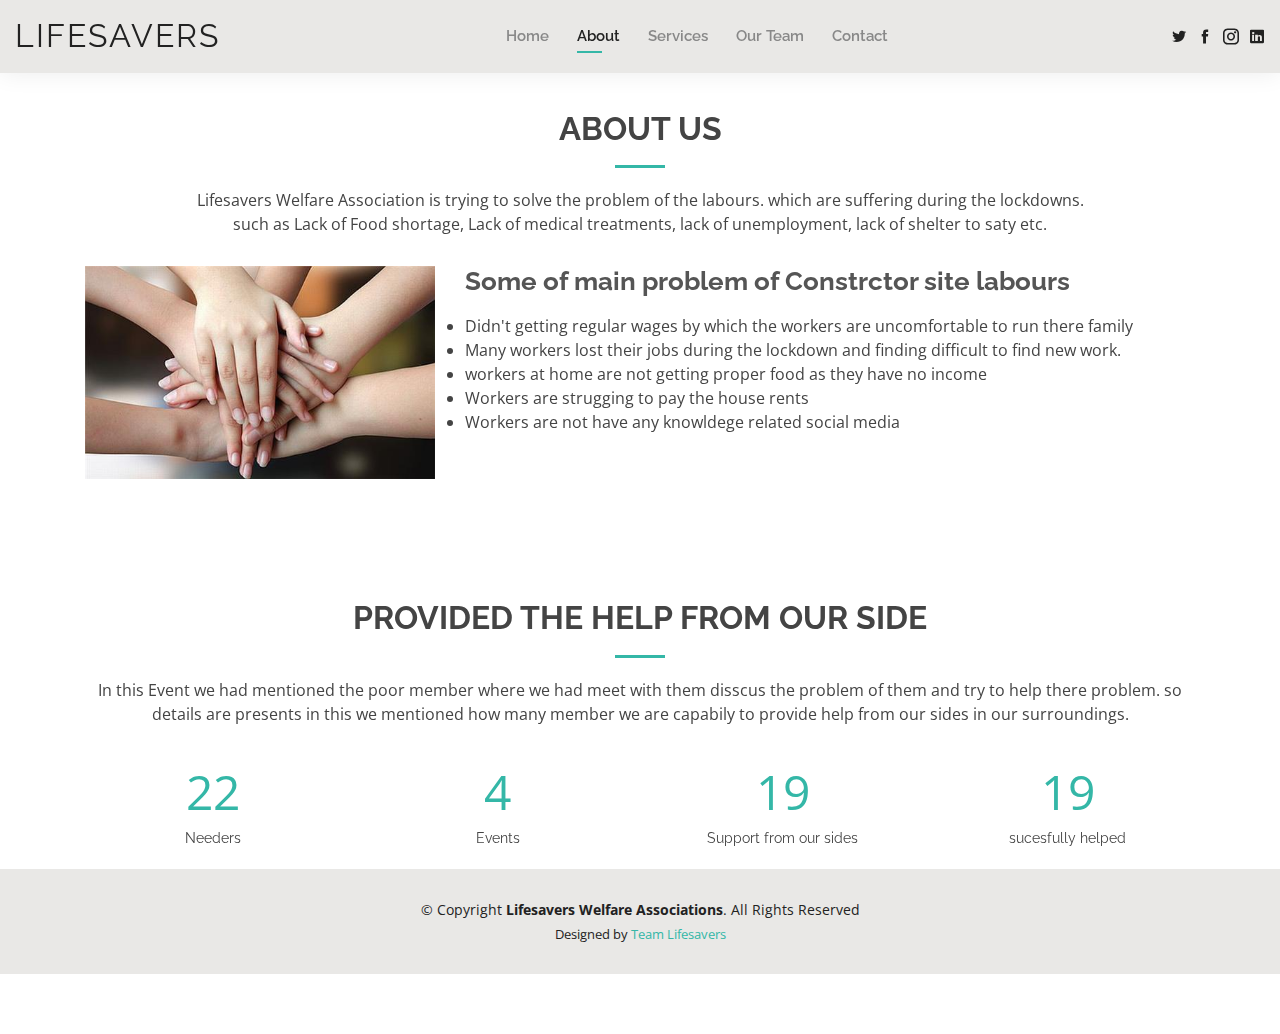
==== about.html @ 6ba4a712 "commit" ====
<!DOCTYPE html>
<html lang="en">

<head>
  <meta charset="utf-8">
  <meta content="width=device-width, initial-scale=1.0" name="viewport">

  <title>About - Lifesavers</title>
  <meta content="" name="descriptison">
  <meta content="" name="keywords">


  <link href="assets/img/favicon.png" rel="icon">
  <link href="assets/img/apple-touch-icon.png" rel="apple-touch-icon">


  <link href="https://fonts.googleapis.com/css?family=Open+Sans:300,300i,400,400i,600,600i,700,700i|Raleway:300,300i,400,400i,500,500i,600,600i,700,700i|Poppins:300,300i,400,400i,500,500i,600,600i,700,700i" rel="stylesheet">


  <link href="assets/vendor/bootstrap/css/bootstrap.min.css" rel="stylesheet">
  <link href="assets/vendor/icofont/icofont.min.css" rel="stylesheet">
  <link href="assets/vendor/owl.carousel/assets/owl.carousel.min.css" rel="stylesheet">
  <link href="assets/vendor/boxicons/css/boxicons.min.css" rel="stylesheet">
  <link href="assets/vendor/venobox/venobox.css" rel="stylesheet">
  <link href="assets/vendor/aos/aos.css" rel="stylesheet">


  <link href="assets/css/style.css" rel="stylesheet">


</head>

<body>


  <header id="header" class="fixed-top">
    <div class="container-fluid d-flex justify-content-between align-items-center">

      <h1 class="logo"><a href="index.html">Lifesavers </a></h1>


      <nav class="nav-menu d-none d-lg-block">
        <ul>
          <li><a href="index.html">Home</a></li>
          <li class="active"><a href="about.html">About</a></li>
          <li><a href="services.html">Services</a></li>
          <li><a href="resume.html">Our Team</a></li>
          <li><a href="contact.html">Contact</a></li>
        </ul>
      </nav>

      <div class="header-social-links">
        <a href="#" class="twitter"><i class="icofont-twitter"></i></a>
        <a href="#" class="facebook"><i class="icofont-facebook"></i></a>
        <a href="#" class="instagram"><i class="icofont-instagram"></i></a>
        <a href="#" class="linkedin"><i class="icofont-linkedin"></i></i></a>
      </div>

    </div>

  </header>

  <main id="main">
 <section id="about" class="about">
      <div class="container" data-aos="fade-up">

        <div class="section-title">
          <h2>About us</h2>
          <p>Lifesavers Welfare Association is trying to solve the problem of the 
            labours. which are suffering during the lockdowns.<br>such as Lack of Food shortage, Lack of medical treatments, lack of unemployment, lack of shelter to saty etc.</p>
        </div>

        <div class="row">
          <div class="col-lg-4">
            <img src="assets/img/abouts.jpg" class="img-fluid" alt="">
          </div>
          <div class="col-lg-8 pt-4 pt-lg-0 content">
            <h3>Some of main problem of Constrctor site labours</h3>
            <p class="font-italic">
            <li>Didn't getting regular wages by which the workers are uncomfortable to run there family</li>
            <li>Many workers lost their jobs during the lockdown and finding difficult to find new work.</li>
             <li>workers at home are not getting proper food as they have no income</li>
             <li>Workers are strugging to pay the house rents</li>
            <li>Workers are not have any knowldege related social media</li>
            </p>
          </div>
        </div>

      </div>
    </section>
    <section id="facts" class="facts">
      <div class="container" data-aos="fade-up">

        <div class="section-title">
          <h2>Provided the help from our side</h2>
          <p>In this Event we had mentioned the poor member where we had meet with them disscus the problem of them and try to help there problem. so details are presents in this we mentioned  how many member we are capabily to provide help from our sides in our surroundings.</p>
        </div>

        <div class="row counters">

          <div class="col-lg-3 col-6 text-center">
            <span data-toggle="counter-up">30</span>
            <p>Needers</p>
          </div>

          <div class="col-lg-3 col-6 text-center">
            <span data-toggle="counter-up">6</span>
            <p>Events</p>
          </div>

          <div class="col-lg-3 col-6 text-center">
            <span data-toggle="counter-up">25</span>
            <p>Support from our sides</p>
          </div>

          <div class="col-lg-3 col-6 text-center">
            <span data-toggle="counter-up">25</span>
            <p>sucesfully helped</p>
          </div>

        </div>

      </div>
 <footer id="footer">
    <div class="container">
      <div class="copyright">
        &copy; Copyright <strong><span>Lifesavers Welfare Associations</span></strong>. All Rights Reserved
      </div>
      <div class="credits">
  
        Designed by <a href="https://ibm-community.skillsbuild.org/group/team-4-skillsbuild-innovation-camp/">Team Lifesavers</a>
      </div>
    </div>
  </footer>

  <div id="preloader"></div>
  <a href="#" class="back-to-top"><i class="bx bx-up-arrow-alt"></i></a>

  <script src="assets/vendor/jquery/jquery.min.js"></script>
  <script src="assets/vendor/bootstrap/js/bootstrap.bundle.min.js"></script>
  <script src="assets/vendor/jquery.easing/jquery.easing.min.js"></script>
  <script src="assets/vendor/php-email-form/validate.js"></script>
  <script src="assets/vendor/waypoints/jquery.waypoints.min.js"></script>
  <script src="assets/vendor/counterup/counterup.min.js"></script>
  <script src="assets/vendor/owl.carousel/owl.carousel.min.js"></script>
  <script src="assets/vendor/isotope-layout/isotope.pkgd.min.js"></script>
  <script src="assets/vendor/venobox/venobox.min.js"></script>
  <script src="assets/vendor/aos/aos.js"></script>

  <script src="assets/js/main.js"></script>

</body>

</html>
---- assets/vendor/venobox/venobox.css ----
/* ------ venobox.css --------*/
.vbox-overlay *, .vbox-overlay *:before, .vbox-overlay *:after{
    -webkit-backface-visibility: hidden;
    -webkit-box-sizing:border-box;
    -moz-box-sizing:border-box;
    box-sizing:border-box;
}
.vbox-overlay * { 
    -webkit-backface-visibility: visible;
    backface-visibility: visible;
}
.vbox-overlay{
    display: -webkit-flex;
    display: flex;
    -webkit-flex-direction: column;
    flex-direction: column;
    -webkit-justify-content: center;
    justify-content: center;
    -webkit-align-items: center;
    align-items: center;
    position: fixed;
    left: 0;
    top: 0;
    bottom: 0;
    right: 0;
    z-index: 999999;
}

/* ----- navigation ----- */
.vbox-title{
    width: 100%;
    height: 40px;
    float: left;
    text-align: center;
    line-height: 28px;
    font-size: 12px;
    padding: 6px 50px;
    overflow: hidden;
    position: fixed;
    display: none;
    left: 0;
    z-index: 89;
}
.vbox-close{
    cursor: pointer;
    position: fixed;
    top: -1px;
    right: 0;
    width: 50px;
    height: 40px;
    padding: 6px;
    display: block;
    background-position:10px center;
    overflow: hidden;
    font-size: 24px;
    line-height: 1;
    text-align: center;
    z-index: 99;
}
.vbox-left{
    cursor: pointer;
    position: fixed;
    left: 0;
    height: 40px;
    overflow: hidden;
    line-height: 28px;
    font-size: 12px;
    z-index: 99;
    display: flex;
    align-items:center;
}
.vbox-num{
    display: inline-block;
    margin: 6px 0 6px 15px;
}
/* ----- Social share ----- */
.vbox-share{
    line-height: 28px;
    font-size: 12px;
    overflow: hidden;
    position: fixed;
    left: 0;
    z-index: 98;
    display: flex;
    align-items:center;
    justify-content: center;
    width: 100%;
    text-align: center;
}
.vbox-share svg{
    max-height: 28px;
    width: 28px;
    z-index: 10;
    margin-left: 12px;
    margin-top: 6px;
    margin-bottom: 6px;
    vertical-align: middle;
}


/* ----- navigation ARROWS ----- */
.vbox-next, .vbox-prev{
    position: fixed;
    top: 50%;
    margin-top: -15px;
    overflow: hidden;
    cursor: pointer;
    display: block;
    width: 45px;
    height: 45px;
    z-index: 99;
}
.vbox-next span, .vbox-prev span{
    position: relative;
    width: 20px;
    height: 20px;
    border: 2px solid transparent;
    border-top-color: #B6B6B6;
    border-right-color: #B6B6B6;
    text-indent: -100px;
    position: absolute;
    top: 8px;
    display: block;
}
.vbox-prev{
    left: 15px;
}
.vbox-next{
    right: 15px;
}
.vbox-prev span{
    left: 10px;
    -ms-transform: rotate(-135deg);
    -webkit-transform: rotate(-135deg);
    transform: rotate(-135deg);
}
.vbox-next span{
    -ms-transform: rotate(45deg);
    -webkit-transform: rotate(45deg);
    transform: rotate(45deg);
    right: 10px;
}
/* ------- inline window ------ */
.vbox-inline{
    width: 420px;
    height: 315px;
    height: 70vh;
    padding: 10px;
    background: #fff;
    margin: 0 auto;
    overflow: auto;
    text-align: left;
}
/* ------- Video & iFrames window ------ */
.venoframe{
    max-width: 100%;
    width: 100%;
    border: none;
    width: 100%;
    height: 260px;
    height: 70vh;
}
.venoframe.vbvid{
    height: 260px;
}
@media (min-width: 768px) {
    .venoframe, .vbox-inline{
        width: 90%;
        height: 360px;
        height: 70vh;
    }
    .venoframe.vbvid{
        width: 640px;
        height: 360px;
    }
}
@media (min-width: 992px) {
    .venoframe, .vbox-inline{
        max-width: 1200px;
        width: 80%;
        height: 540px;
        height: 70vh;
    }
    .venoframe.vbvid{
        width: 960px;
        height: 540px;
    }
}
/* 
Please do NOT edit this part! 
or at least read this note: http://i.imgur.com/7C0ws9e.gif
*/
.vbox-open{
    overflow: hidden;
}
.vbox-container{
    position: absolute;
    left: 0;
    right: 0;
    top: 0;
    bottom: 0;
    overflow-x: hidden;
    overflow-y: scroll;
    overflow-scrolling: touch;
    -webkit-overflow-scrolling: touch;
    z-index: 20;
    max-height: 100%;

}

.vbox-content{
    text-align: center;
    float: left;
    width: 100%;
    position: relative;
    overflow: hidden;
    padding: 20px 4%;
}
.vbox-container img{
    max-width: 100%;
    height: auto;
}
.vbox-figlio{
    box-shadow: 0 0 12px rgba(0,0,0,0.19), 0 6px 6px rgba(0,0,0,0.23);
    max-width: 100%;
    text-align: initial;
}
img.vbox-figlio{
    -webkit-user-select: none;
-khtml-user-select: none;
-moz-user-select: none;
-o-user-select: none;
user-select: none;
}
.vbox-content.swipe-left{
    margin-left: -200px !important;
}
.vbox-content.swipe-right{
    margin-left: 200px !important;
}
.vbox-animated{
    webkit-transition: margin 300ms ease-out;
    transition: margin 300ms ease-out;
}

/* ---------- preloader ----------
 * SPINKIT 
 * http://tobiasahlin.com/spinkit/
-------------------------------- */
.sk-double-bounce,.sk-rotating-plane{width:40px;height:40px;margin:40px auto}.sk-rotating-plane{background-color:#333;-webkit-animation:sk-rotatePlane 1.2s infinite ease-in-out;animation:sk-rotatePlane 1.2s infinite ease-in-out}@-webkit-keyframes sk-rotatePlane{0%{-webkit-transform:perspective(120px) rotateX(0) rotateY(0);transform:perspective(120px) rotateX(0) rotateY(0)}50%{-webkit-transform:perspective(120px) rotateX(-180.1deg) rotateY(0);transform:perspective(120px) rotateX(-180.1deg) rotateY(0)}100%{-webkit-transform:perspective(120px) rotateX(-180deg) rotateY(-179.9deg);transform:perspective(120px) rotateX(-180deg) rotateY(-179.9deg)}}@keyframes sk-rotatePlane{0%{-webkit-transform:perspective(120px) rotateX(0) rotateY(0);transform:perspective(120px) rotateX(0) rotateY(0)}50%{-webkit-transform:perspective(120px) rotateX(-180.1deg) rotateY(0);transform:perspective(120px) rotateX(-180.1deg) rotateY(0)}100%{-webkit-transform:perspective(120px) rotateX(-180deg) rotateY(-179.9deg);transform:perspective(120px) rotateX(-180deg) rotateY(-179.9deg)}}.sk-double-bounce{position:relative}.sk-double-bounce .sk-child{width:100%;height:100%;border-radius:50%;background-color:#333;opacity:.6;position:absolute;top:0;left:0;-webkit-animation:sk-doubleBounce 2s infinite ease-in-out;animation:sk-doubleBounce 2s infinite ease-in-out}.sk-chasing-dots .sk-child,.sk-spinner-pulse,.sk-three-bounce .sk-child{background-color:#333;border-radius:100%}.sk-double-bounce .sk-double-bounce2{-webkit-animation-delay:-1s;animation-delay:-1s}@-webkit-keyframes sk-doubleBounce{0%,100%{-webkit-transform:scale(0);transform:scale(0)}50%{-webkit-transform:scale(1);transform:scale(1)}}@keyframes sk-doubleBounce{0%,100%{-webkit-transform:scale(0);transform:scale(0)}50%{-webkit-transform:scale(1);transform:scale(1)}}.sk-wave{margin:40px auto;width:50px;height:40px;text-align:center;font-size:10px}.sk-wave .sk-rect{background-color:#333;height:100%;width:6px;display:inline-block;-webkit-animation:sk-waveStretchDelay 1.2s infinite ease-in-out;animation:sk-waveStretchDelay 1.2s infinite ease-in-out}.sk-wave .sk-rect1{-webkit-animation-delay:-1.2s;animation-delay:-1.2s}.sk-wave .sk-rect2{-webkit-animation-delay:-1.1s;animation-delay:-1.1s}.sk-wave .sk-rect3{-webkit-animation-delay:-1s;animation-delay:-1s}.sk-wave .sk-rect4{-webkit-animation-delay:-.9s;animation-delay:-.9s}.sk-wave .sk-rect5{-webkit-animation-delay:-.8s;animation-delay:-.8s}@-webkit-keyframes sk-waveStretchDelay{0%,100%,40%{-webkit-transform:scaleY(.4);transform:scaleY(.4)}20%{-webkit-transform:scaleY(1);transform:scaleY(1)}}@keyframes sk-waveStretchDelay{0%,100%,40%{-webkit-transform:scaleY(.4);transform:scaleY(.4)}20%{-webkit-transform:scaleY(1);transform:scaleY(1)}}.sk-wandering-cubes{margin:40px auto;width:40px;height:40px;position:relative}.sk-wandering-cubes .sk-cube{background-color:#333;width:10px;height:10px;position:absolute;top:0;left:0;-webkit-animation:sk-wanderingCube 1.8s ease-in-out -1.8s infinite both;animation:sk-wanderingCube 1.8s ease-in-out -1.8s infinite both}.sk-chasing-dots,.sk-spinner-pulse{width:40px;height:40px;margin:40px auto}.sk-wandering-cubes .sk-cube2{-webkit-animation-delay:-.9s;animation-delay:-.9s}@-webkit-keyframes sk-wanderingCube{0%{-webkit-transform:rotate(0);transform:rotate(0)}25%{-webkit-transform:translateX(30px) rotate(-90deg) scale(.5);transform:translateX(30px) rotate(-90deg) scale(.5)}50%{-webkit-transform:translateX(30px) translateY(30px) rotate(-179deg);transform:translateX(30px) translateY(30px) rotate(-179deg)}50.1%{-webkit-transform:translateX(30px) translateY(30px) rotate(-180deg);transform:translateX(30px) translateY(30px) rotate(-180deg)}75%{-webkit-transform:translateX(0) translateY(30px) rotate(-270deg) scale(.5);transform:translateX(0) translateY(30px) rotate(-270deg) scale(.5)}100%{-webkit-transform:rotate(-360deg);transform:rotate(-360deg)}}@keyframes sk-wanderingCube{0%{-webkit-transform:rotate(0);transform:rotate(0)}25%{-webkit-transform:translateX(30px) rotate(-90deg) scale(.5);transform:translateX(30px) rotate(-90deg) scale(.5)}50%{-webkit-transform:translateX(30px) translateY(30px) rotate(-179deg);transform:translateX(30px) translateY(30px) rotate(-179deg)}50.1%{-webkit-transform:translateX(30px) translateY(30px) rotate(-180deg);transform:translateX(30px) translateY(30px) rotate(-180deg)}75%{-webkit-transform:translateX(0) translateY(30px) rotate(-270deg) scale(.5);transform:translateX(0) translateY(30px) rotate(-270deg) scale(.5)}100%{-webkit-transform:rotate(-360deg);transform:rotate(-360deg)}}.sk-spinner-pulse{-webkit-animation:sk-pulseScaleOut 1s infinite ease-in-out;animation:sk-pulseScaleOut 1s infinite ease-in-out}@-webkit-keyframes sk-pulseScaleOut{0%{-webkit-transform:scale(0);transform:scale(0)}100%{-webkit-transform:scale(1);transform:scale(1);opacity:0}}@keyframes sk-pulseScaleOut{0%{-webkit-transform:scale(0);transform:scale(0)}100%{-webkit-transform:scale(1);transform:scale(1);opacity:0}}.sk-chasing-dots{position:relative;text-align:center;-webkit-animation:sk-chasingDotsRotate 2s infinite linear;animation:sk-chasingDotsRotate 2s infinite linear}.sk-chasing-dots .sk-child{width:60%;height:60%;display:inline-block;position:absolute;top:0;-webkit-animation:sk-chasingDotsBounce 2s infinite ease-in-out;animation:sk-chasingDotsBounce 2s infinite ease-in-out}.sk-chasing-dots .sk-dot2{top:auto;bottom:0;-webkit-animation-delay:-1s;animation-delay:-1s}@-webkit-keyframes sk-chasingDotsRotate{100%{-webkit-transform:rotate(360deg);transform:rotate(360deg)}}@keyframes sk-chasingDotsRotate{100%{-webkit-transform:rotate(360deg);transform:rotate(360deg)}}@-webkit-keyframes sk-chasingDotsBounce{0%,100%{-webkit-transform:scale(0);transform:scale(0)}50%{-webkit-transform:scale(1);transform:scale(1)}}@keyframes sk-chasingDotsBounce{0%,100%{-webkit-transform:scale(0);transform:scale(0)}50%{-webkit-transform:scale(1);transform:scale(1)}}.sk-three-bounce{margin:40px auto;width:80px;text-align:center}.sk-three-bounce .sk-child{width:20px;height:20px;display:inline-block;-webkit-animation:sk-three-bounce 1.4s ease-in-out 0s infinite both;animation:sk-three-bounce 1.4s ease-in-out 0s infinite both}.sk-circle .sk-child:before,.sk-fading-circle .sk-circle:before{display:block;border-radius:100%;content:'';background-color:#333}.sk-three-bounce .sk-bounce1{-webkit-animation-delay:-.32s;animation-delay:-.32s}.sk-three-bounce .sk-bounce2{-webkit-animation-delay:-.16s;animation-delay:-.16s}@-webkit-keyframes sk-three-bounce{0%,100%,80%{-webkit-transform:scale(0);transform:scale(0)}40%{-webkit-transform:scale(1);transform:scale(1)}}@keyframes sk-three-bounce{0%,100%,80%{-webkit-transform:scale(0);transform:scale(0)}40%{-webkit-transform:scale(1);transform:scale(1)}}.sk-circle{margin:40px auto;width:40px;height:40px;position:relative}.sk-circle .sk-child{width:100%;height:100%;position:absolute;left:0;top:0}.sk-circle .sk-child:before{margin:0 auto;width:15%;height:15%;-webkit-animation:sk-circleBounceDelay 1.2s infinite ease-in-out both;animation:sk-circleBounceDelay 1.2s infinite ease-in-out both}.sk-circle .sk-circle2{-webkit-transform:rotate(30deg);-ms-transform:rotate(30deg);transform:rotate(30deg)}.sk-circle .sk-circle3{-webkit-transform:rotate(60deg);-ms-transform:rotate(60deg);transform:rotate(60deg)}.sk-circle .sk-circle4{-webkit-transform:rotate(90deg);-ms-transform:rotate(90deg);transform:rotate(90deg)}.sk-circle .sk-circle5{-webkit-transform:rotate(120deg);-ms-transform:rotate(120deg);transform:rotate(120deg)}.sk-circle .sk-circle6{-webkit-transform:rotate(150deg);-ms-transform:rotate(150deg);transform:rotate(150deg)}.sk-circle .sk-circle7{-webkit-transform:rotate(180deg);-ms-transform:rotate(180deg);transform:rotate(180deg)}.sk-circle .sk-circle8{-webkit-transform:rotate(210deg);-ms-transform:rotate(210deg);transform:rotate(210deg)}.sk-circle .sk-circle9{-webkit-transform:rotate(240deg);-ms-transform:rotate(240deg);transform:rotate(240deg)}.sk-circle .sk-circle10{-webkit-transform:rotate(270deg);-ms-transform:rotate(270deg);transform:rotate(270deg)}.sk-circle .sk-circle11{-webkit-transform:rotate(300deg);-ms-transform:rotate(300deg);transform:rotate(300deg)}.sk-circle .sk-circle12{-webkit-transform:rotate(330deg);-ms-transform:rotate(330deg);transform:rotate(330deg)}.sk-circle .sk-circle2:before{-webkit-animation-delay:-1.1s;animation-delay:-1.1s}.sk-circle .sk-circle3:before{-webkit-animation-delay:-1s;animation-delay:-1s}.sk-circle .sk-circle4:before{-webkit-animation-delay:-.9s;animation-delay:-.9s}.sk-circle .sk-circle5:before{-webkit-animation-delay:-.8s;animation-delay:-.8s}.sk-circle .sk-circle6:before{-webkit-animation-delay:-.7s;animation-delay:-.7s}.sk-circle .sk-circle7:before{-webkit-animation-delay:-.6s;animation-delay:-.6s}.sk-circle .sk-circle8:before{-webkit-animation-delay:-.5s;animation-delay:-.5s}.sk-circle .sk-circle9:before{-webkit-animation-delay:-.4s;animation-delay:-.4s}.sk-circle .sk-circle10:before{-webkit-animation-delay:-.3s;animation-delay:-.3s}.sk-circle .sk-circle11:before{-webkit-animation-delay:-.2s;animation-delay:-.2s}.sk-circle .sk-circle12:before{-webkit-animation-delay:-.1s;animation-delay:-.1s}@-webkit-keyframes sk-circleBounceDelay{0%,100%,80%{-webkit-transform:scale(0);transform:scale(0)}40%{-webkit-transform:scale(1);transform:scale(1)}}@keyframes sk-circleBounceDelay{0%,100%,80%{-webkit-transform:scale(0);transform:scale(0)}40%{-webkit-transform:scale(1);transform:scale(1)}}.sk-cube-grid{width:40px;height:40px;margin:40px auto}.sk-cube-grid .sk-cube{width:33.33%;height:33.33%;background-color:#333;float:left;-webkit-animation:sk-cubeGridScaleDelay 1.3s infinite ease-in-out;animation:sk-cubeGridScaleDelay 1.3s infinite ease-in-out}.sk-cube-grid .sk-cube1{-webkit-animation-delay:.2s;animation-delay:.2s}.sk-cube-grid .sk-cube2{-webkit-animation-delay:.3s;animation-delay:.3s}.sk-cube-grid .sk-cube3{-webkit-animation-delay:.4s;animation-delay:.4s}.sk-cube-grid .sk-cube4{-webkit-animation-delay:.1s;animation-delay:.1s}.sk-cube-grid .sk-cube5{-webkit-animation-delay:.2s;animation-delay:.2s}.sk-cube-grid .sk-cube6{-webkit-animation-delay:.3s;animation-delay:.3s}.sk-cube-grid .sk-cube7{-webkit-animation-delay:0ms;animation-delay:0ms}.sk-cube-grid .sk-cube8{-webkit-animation-delay:.1s;animation-delay:.1s}.sk-cube-grid .sk-cube9{-webkit-animation-delay:.2s;animation-delay:.2s}@-webkit-keyframes sk-cubeGridScaleDelay{0%,100%,70%{-webkit-transform:scale3D(1,1,1);transform:scale3D(1,1,1)}35%{-webkit-transform:scale3D(0,0,1);transform:scale3D(0,0,1)}}@keyframes sk-cubeGridScaleDelay{0%,100%,70%{-webkit-transform:scale3D(1,1,1);transform:scale3D(1,1,1)}35%{-webkit-transform:scale3D(0,0,1);transform:scale3D(0,0,1)}}.sk-fading-circle{margin:40px auto;width:40px;height:40px;position:relative}.sk-fading-circle .sk-circle{width:100%;height:100%;position:absolute;left:0;top:0}.sk-fading-circle .sk-circle:before{margin:0 auto;width:15%;height:15%;-webkit-animation:sk-circleFadeDelay 1.2s infinite ease-in-out both;animation:sk-circleFadeDelay 1.2s infinite ease-in-out both}.sk-fading-circle .sk-circle2{-webkit-transform:rotate(30deg);-ms-transform:rotate(30deg);transform:rotate(30deg)}.sk-fading-circle .sk-circle3{-webkit-transform:rotate(60deg);-ms-transform:rotate(60deg);transform:rotate(60deg)}.sk-fading-circle .sk-circle4{-webkit-transform:rotate(90deg);-ms-transform:rotate(90deg);transform:rotate(90deg)}.sk-fading-circle .sk-circle5{-webkit-transform:rotate(120deg);-ms-transform:rotate(120deg);transform:rotate(120deg)}.sk-fading-circle .sk-circle6{-webkit-transform:rotate(150deg);-ms-transform:rotate(150deg);transform:rotate(150deg)}.sk-fading-circle .sk-circle7{-webkit-transform:rotate(180deg);-ms-transform:rotate(180deg);transform:rotate(180deg)}.sk-fading-circle .sk-circle8{-webkit-transform:rotate(210deg);-ms-transform:rotate(210deg);transform:rotate(210deg)}.sk-fading-circle .sk-circle9{-webkit-transform:rotate(240deg);-ms-transform:rotate(240deg);transform:rotate(240deg)}.sk-fading-circle .sk-circle10{-webkit-transform:rotate(270deg);-ms-transform:rotate(270deg);transform:rotate(270deg)}.sk-fading-circle .sk-circle11{-webkit-transform:rotate(300deg);-ms-transform:rotate(300deg);transform:rotate(300deg)}.sk-fading-circle .sk-circle12{-webkit-transform:rotate(330deg);-ms-transform:rotate(330deg);transform:rotate(330deg)}.sk-fading-circle .sk-circle2:before{-webkit-animation-delay:-1.1s;animation-delay:-1.1s}.sk-fading-circle .sk-circle3:before{-webkit-animation-delay:-1s;animation-delay:-1s}.sk-fading-circle .sk-circle4:before{-webkit-animation-delay:-.9s;animation-delay:-.9s}.sk-fading-circle .sk-circle5:before{-webkit-animation-delay:-.8s;animation-delay:-.8s}.sk-fading-circle .sk-circle6:before{-webkit-animation-delay:-.7s;animation-delay:-.7s}.sk-fading-circle .sk-circle7:before{-webkit-animation-delay:-.6s;animation-delay:-.6s}.sk-fading-circle .sk-circle8:before{-webkit-animation-delay:-.5s;animation-delay:-.5s}.sk-fading-circle .sk-circle9:before{-webkit-animation-delay:-.4s;animation-delay:-.4s}.sk-fading-circle .sk-circle10:before{-webkit-animation-delay:-.3s;animation-delay:-.3s}.sk-fading-circle .sk-circle11:before{-webkit-animation-delay:-.2s;animation-delay:-.2s}.sk-fading-circle .sk-circle12:before{-webkit-animation-delay:-.1s;animation-delay:-.1s}@-webkit-keyframes sk-circleFadeDelay{0%,100%,39%{opacity:0}40%{opacity:1}}@keyframes sk-circleFadeDelay{0%,100%,39%{opacity:0}40%{opacity:1}}.sk-folding-cube{margin:40px auto;width:40px;height:40px;position:relative;-webkit-transform:rotateZ(45deg);transform:rotateZ(45deg)}.sk-folding-cube .sk-cube{float:left;width:50%;height:50%;position:relative;-webkit-transform:scale(1.1);-ms-transform:scale(1.1);transform:scale(1.1)}.sk-folding-cube .sk-cube:before{content:'';position:absolute;top:0;left:0;width:100%;height:100%;background-color:#333;-webkit-animation:sk-foldCubeAngle 2.4s infinite linear both;animation:sk-foldCubeAngle 2.4s infinite linear both;-webkit-transform-origin:100% 100%;-ms-transform-origin:100% 100%;transform-origin:100% 100%}.sk-folding-cube .sk-cube2{-webkit-transform:scale(1.1) rotateZ(90deg);transform:scale(1.1) rotateZ(90deg)}.sk-folding-cube .sk-cube3{-webkit-transform:scale(1.1) rotateZ(180deg);transform:scale(1.1) rotateZ(180deg)}.sk-folding-cube .sk-cube4{-webkit-transform:scale(1.1) rotateZ(270deg);transform:scale(1.1) rotateZ(270deg)}.sk-folding-cube .sk-cube2:before{-webkit-animation-delay:.3s;animation-delay:.3s}.sk-folding-cube .sk-cube3:before{-webkit-animation-delay:.6s;animation-delay:.6s}.sk-folding-cube .sk-cube4:before{-webkit-animation-delay:.9s;animation-delay:.9s}@-webkit-keyframes sk-foldCubeAngle{0%,10%{-webkit-transform:perspective(140px) rotateX(-180deg);transform:perspective(140px) rotateX(-180deg);opacity:0}25%,75%{-webkit-transform:perspective(140px) rotateX(0);transform:perspective(140px) rotateX(0);opacity:1}100%,90%{-webkit-transform:perspective(140px) rotateY(180deg);transform:perspective(140px) rotateY(180deg);opacity:0}}@keyframes sk-foldCubeAngle{0%,10%{-webkit-transform:perspective(140px) rotateX(-180deg);transform:perspective(140px) rotateX(-180deg);opacity:0}25%,75%{-webkit-transform:perspective(140px) rotateX(0);transform:perspective(140px) rotateX(0);opacity:1}100%,90%{-webkit-transform:perspective(140px) rotateY(180deg);transform:perspective(140px) rotateY(180deg);opacity:0}}
---- assets/css/style.css ----
body {
  font-family: "Open Sans", sans-serif;
  color: #444444;
}

a {
  color: #34b7a7;
}

a:hover {
  color: #51cdbe;
  text-decoration: none;
}

h1, h2, h3, h4, h5, h6 {
  font-family: "Raleway", sans-serif;
}

#main {
  margin-top: 50px;
}

@media (max-width: 992px) {
  #main {
    margin-top: 30px;
  }
}

#preloader {
  position: fixed;
  top: 0;
  left: 0;
  right: 0;
  bottom: 0;
  z-index: 9999;
  overflow: hidden;
  background: #fff;
}

#preloader:before {
  content: "";
  position: fixed;
  top: calc(50% - 30px);
  left: calc(50% - 30px);
  border: 6px solid #34b7a7;
  border-top-color: #dcf5f2;
  border-radius: 50%;
  width: 60px;
  height: 60px;
  -webkit-animation: animate-preloader 1s linear infinite;
  animation: animate-preloader 1s linear infinite;
}

@-webkit-keyframes animate-preloader {
  0% {
    transform: rotate(0deg);
  }
  100% {
    transform: rotate(360deg);
  }
}

@keyframes animate-preloader {
  0% {
    transform: rotate(0deg);
  }
  100% {
    transform: rotate(360deg);
  }
}

.back-to-top {
  position: fixed;
  display: none;
  right: 15px;
  bottom: 15px;
  z-index: 99999;
}

.back-to-top i {
  display: flex;
  align-items: center;
  justify-content: center;
  font-size: 24px;
  width: 40px;
  height: 40px;
  border-radius: 50px;
  background: #34b7a7;
  color: #fff;
  transition: all 0.4s;
}

.back-to-top i:hover {
  background: #3dc8b7;
  color: #fff;
}

#header {
  background: #e9e8e6;
  box-shadow: 0px 0px 25px 0 rgba(0, 0, 0, 0.08);
  z-index: 997;
  padding: 15px 0;
}

#header .logo {
  font-size: 32px;
  margin: 0;
  padding: 0;
  line-height: 1;
  font-weight: 400;
  letter-spacing: 2px;
  text-transform: uppercase;
}

#header .logo a {
  color: #222222;
}

#header .logo img {
  max-height: 40px;
}

@media (max-width: 992px) {
  #header .logo {
    font-size: 28px;
  }
}

.nav-menu ul {
  margin: 0;
  padding: 0;
  list-style: none;
}

.nav-menu > ul {
  display: flex;
}

.nav-menu > ul > li {
  position: relative;
  white-space: nowrap;
  padding: 10px 0 10px 28px;
}

.nav-menu a {
  display: block;
  position: relative;
  color: #888888;
  transition: 0.3s;
  font-size: 15px;
  font-family: "Raleway", sans-serif;
  font-weight: 600;
}

.nav-menu > ul > li > a:before {
  content: "";
  position: absolute;
  width: 0;
  height: 2px;
  bottom: -5px;
  left: 0;
  background-color: #34b7a7;
  visibility: hidden;
  width: 0px;
  transition: all 0.3s ease-in-out 0s;
}

.nav-menu a:hover:before, .nav-menu li:hover > a:before, .nav-menu .active > a:before {
  visibility: visible;
  width: 25px;
}

.nav-menu a:hover, .nav-menu .active > a, .nav-menu li:hover > a {
  color: #222222;
}

.nav-menu .drop-down ul {
  display: block;
  position: absolute;
  left: 28px;
  top: calc(100% + 30px);
  z-index: 99;
  opacity: 0;
  visibility: hidden;
  padding: 10px 0;
  background: #fff;
  box-shadow: 0px 0px 30px rgba(127, 137, 161, 0.25);
  transition: 0.3s;
}

.nav-menu .drop-down:hover > ul {
  opacity: 1;
  top: 100%;
  visibility: visible;
}

.nav-menu .drop-down li {
  min-width: 180px;
  position: relative;
}

.nav-menu .drop-down ul a {
  padding: 10px 20px;
  font-size: 14px;
  font-weight: 500;
  text-transform: none;
  color: #222222;
}

.nav-menu .drop-down ul a:hover, .nav-menu .drop-down ul .active > a, .nav-menu .drop-down ul li:hover > a {
  color: #34b7a7;
}

.nav-menu .drop-down > a:after {
  content: "\ea99";
  font-family: IcoFont;
  padding-left: 5px;
}

.nav-menu .drop-down .drop-down ul {
  top: 0;
  left: calc(100% - 30px);
}

.nav-menu .drop-down .drop-down:hover > ul {
  opacity: 1;
  top: 0;
  left: 100%;
}

.nav-menu .drop-down .drop-down > a {
  padding-right: 35px;
}

.nav-menu .drop-down .drop-down > a:after {
  content: "\eaa0";
  font-family: IcoFont;
  position: absolute;
  right: 15px;
}

@media (max-width: 1366px) {
  .nav-menu .drop-down .drop-down ul {
    left: -90%;
  }
  .nav-menu .drop-down .drop-down:hover > ul {
    left: -100%;
  }
  .nav-menu .drop-down .drop-down > a:after {
    content: "\ea9d";
  }
}

.mobile-nav-toggle {
  position: fixed;
  right: 15px;
  top: 17px;
  z-index: 9998;
  border: 0;
  background: none;
  font-size: 24px;
  transition: all 0.4s;
  outline: none !important;
  line-height: 1;
  cursor: pointer;
  text-align: right;
}

.mobile-nav-toggle i {
  color: #34b7a7;
}

.mobile-nav {
  position: fixed;
  top: 55px;
  right: 15px;
  bottom: 15px;
  left: 15px;
  z-index: 9999;
  overflow-y: auto;
  background: #fff;
  transition: ease-in-out 0.2s;
  opacity: 0;
  visibility: hidden;
  border-radius: 10px;
  padding: 10px 0;
}

.mobile-nav * {
  margin: 0;
  padding: 0;
  list-style: none;
}

.mobile-nav a {
  display: block;
  position: relative;
  color: #222222;
  padding: 10px 20px;
  font-weight: 500;
  outline: none;
}

.mobile-nav a:hover, .mobile-nav .active > a, .mobile-nav li:hover > a {
  color: #34b7a7;
  text-decoration: none;
}

.mobile-nav .drop-down > a:after {
  content: "\ea99";
  font-family: IcoFont;
  padding-left: 10px;
  position: absolute;
  right: 15px;
}

.mobile-nav .active.drop-down > a:after {
  content: "\eaa1";
}

.mobile-nav .drop-down > a {
  padding-right: 35px;
}

.mobile-nav .drop-down ul {
  display: none;
  overflow: hidden;
}

.mobile-nav .drop-down li {
  padding-left: 20px;
}

.mobile-nav-overly {
  width: 100%;
  height: 100%;
  z-index: 9997;
  top: 0;
  left: 0;
  position: fixed;
  background: rgba(9, 9, 9, 0.6);
  overflow: hidden;
  display: none;
  transition: ease-in-out 0.2s;
}

.mobile-nav-active {
  overflow: hidden;
}

.mobile-nav-active .mobile-nav {
  opacity: 1;
  visibility: visible;
}

.mobile-nav-active .mobile-nav-toggle i {
  color: #fff;
}

.header-social-links {
  padding-left: 20px;
}

.header-social-links a {
  color: #222222;
  padding-left: 6px;
  display: inline-block;
  line-height: 1px;
  transition: 0.3s;
  font-size: 16px;
}

.header-social-links a:hover {
  color: #34b7a7;
}

@media (max-width: 992px) {
  .header-social-links {
    padding: 0 48px 0 0;
  }
}

#hero {
  width: 100%;
  height: 100vh;
  background: url("../img/02.jpg") top right;
  background-size: cover;
}

#hero .container {
  padding-top: 70px;
  position: relative;
}

@media (max-width: 992px) {
  #hero .container {
    padding-top: 58px;
  }
}

#hero h1 {
  margin: 0;
  font-size: 48px;
  font-weight: 700;
  line-height: 56px;
  color:white;
}

#hero h2 {
  color: white;
  margin: 10px 0 0 0;
  font-size: 36px;
}

#hero .btn-about {
  font-family: "Raleway", sans-serif;
  text-transform: uppercase;
  font-weight: 600;
  font-size: 12px;
  letter-spacing: 1px;
  display: inline-block;
  padding: 12px 40px;
  border-radius: 50px;
  transition: 0.5s;
  margin-top: 30px;
  color: #fff;
  background: #34b7a7;
}

#hero .btn-about:hover {
  background: #3dc8b7;
}

@media (min-width: 1024px) {
  #hero {
    background-attachment: fixed;
  }
}

@media (max-width: 992px) {
  #hero:before {
    content: "";
    background: rgba(255, 255, 255, 0.8);
    position: absolute;
    bottom: 0;
    top: 0;
    left: 0;
    right: 0;
  }
  #hero h1 {
    font-size: 28px;
    line-height: 36px;
  }
  #hero h2 {
    font-size: 18px;
    line-height: 24px;
  }
}

section {
  padding: 60px 0;
}

.section-bg {
  background-color: #e7f8f6;
}

.section-title {
  text-align: center;
  padding-bottom: 30px;
}

.section-title h2 {
  font-size: 32px;
  font-weight: bold;
  text-transform: uppercase;
  margin-bottom: 20px;
  padding-bottom: 20px;
  position: relative;
}

.section-title h2::after {
  content: '';
  position: absolute;
  display: block;
  width: 50px;
  height: 3px;
  background: #34b7a7;
  bottom: 0;
  left: calc(50% - 25px);
}

.section-title p {
  margin-bottom: 0;
}

.cta {
  background: linear-gradient(rgba(0, 0, 0, 0.6), rgba(0, 0, 0, 0.6)), url("../img/bg-1.jpg") fixed center center;
  background-size: cover;
  padding: 80px 0;
}

.cta h3 {
  color: #fff;
  font-size: 28px;
  font-weight: 700;
}

.cta p {
  color: #fff;
}

.cta .cta-btn {
  font-family: "Raleway", sans-serif;
  text-transform: uppercase;
  font-weight: 500;
  font-size: 16px;
  letter-spacing: 1px;
  display: inline-block;
  padding: 8px 20px;
  border-radius: 2px;
  transition: 0.5s;
  margin: 10px;
  border: 2px solid #fff;
  color: #fff;
}

.cta .cta-btn:hover {
  background: #34b7a7;
  border: 2px solid #34b7a7;
}

@media (max-width: 1024px) {
  .cta {
    background-attachment: scroll;
  }
}

@media (min-width: 769px) {
  .cta .cta-btn-container {
    display: flex;
    align-items: center;
    justify-content: flex-end;
  }
}

.about .content h3 {
  font-weight: 700;
  font-size: 26px;
  color: #555555;
}

.about .content ul {
  list-style: none;
  padding: 0;
}

.about .content ul li {
  padding-bottom: 10px;
}

.about .content ul i {
  font-size: 20px;
  padding-right: 2px;
  color: #34b7a7;
}

.about .content p:last-child {
  margin-bottom: 0;
}
.facts .counters span {
  font-size: 48px;
  display: block;
  color: #34b7a7;
}

.facts .counters p {
  padding: 0;
  margin: 0 0 20px 0;
  font-family: "Raleway", sans-serif;
  font-size: 14px;
}

#Get-In-Touch #team-cards {
  text-align: center;
}
#Get-In-Touch #team-cards .col-md-4 {
  margin: 1.5rem auto;
  padding: 0.5rem auto;
}
#Get-In-Touch #team-cards img {
  border-radius: 0.5rem;
  opacity: 1;
  transition: all 0.3 ease-in-out;
}
#Get-In-Touch #team-cards img:hover {
  opacity: 0.9;
}
#Get-In-Touch #team-cards h3 {
  font-family: "Playfair Display", serif;
  margin: 1.5rem 0 0;
}
#Get-In-Touch #team-cards h4 {
  font-family: "Playfair Display", serif;
  margin: 1rem 0 1.5rem;
}
#Get-In-Touch #team-cards a {
  font-family: "Roboto", Helvetica, Arial, sans-serif;
  font-size: 1.1rem;
  margin: 0.5rem 0;
  display: block;
}

.services .icon-box {
  text-align: center;
  padding: 70px 20px 80px 20px;
  transition: all ease-in-out 0.3s;
  background: #fff;
  box-shadow: 0px 0 35px 0 rgba(0, 0, 0, 0.08);
}

.services .icon-box .icon {
  margin: 0 auto;
  width: 100px;
  height: 100px;
  display: flex;
  align-items: center;
  justify-content: center;
  transition: ease-in-out 0.3s;
  position: relative;
}

.services .icon-box .icon i {
  font-size: 36px;
  transition: 0.5s;
  position: relative;
}

.services .icon-box .icon svg {
  position: absolute;
  top: 0;
  left: 0;
}

.services .icon-box .icon svg path {
  transition: 0.5s;
  fill: #f5f5f5;
}

.services .icon-box h4 {
  font-weight: 600;
  margin: 10px 0 15px 0;
  font-size: 22px;
}

.services .icon-box h4 a {
  color: #222222;
  transition: ease-in-out 0.3s;
}

.services .icon-box p {
  line-height: 24px;
  font-size: 14px;
  margin-bottom: 0;
}

.services .iconbox-blue i {
  color: #47aeff;
}

.services .iconbox-blue:hover .icon i {
  color: #fff;
}

.services .iconbox-blue:hover .icon path {
  fill: #47aeff;
}

.services .iconbox-orange i {
  color: #ffa76e;
}

.services .iconbox-orange:hover .icon i {
  color: #fff;
}

.services .iconbox-orange:hover .icon path {
  fill: #ffa76e;
}

.services .iconbox-pink i {
  color: #e80368;
}

.services .iconbox-pink:hover .icon i {
  color: #fff;
}

.services .iconbox-pink:hover .icon path {
  fill: #e80368;
}

.services .iconbox-yellow i {
  color: #ffbb2c;
}

.services .iconbox-yellow:hover .icon i {
  color: #fff;
}

.services .iconbox-yellow:hover .icon path {
  fill: #ffbb2c;
}

.services .iconbox-red i {
  color: #ff5828;
}

.services .iconbox-red:hover .icon i {
  color: #fff;
}

.services .iconbox-red:hover .icon path {
  fill: #ff5828;
}

.services .iconbox-teal i {
  color: #11dbcf;
}

.services .iconbox-teal:hover .icon i {
  color: #fff;
}

.services .iconbox-teal:hover .icon path {
  fill: #11dbcf;
}

.contactus{
  background: #f5f5f5;
    text-align: center;
  padding: 5% 10%;
}
.diff_services {
    margin-top: 25px;
    display: flex;
    justify-content: space-between;
}

.diff_services .diff_services_item {
    width: 25%;
}

.diff_services .diff_services_item img {
    width: 100%;
    margin-bottom: 20px;
}

.diff_services .diff_services_item h3 {
    color: #fb2274;
    margin-bottom: 15px;
}

#footer {
  background: #e9e8e6;
  padding: 30px 0;
  color: #222222;
  font-size: 14px;
  text-align: center;
}

#footer .credits {
  padding-top: 5px;
  font-size: 13px;
}

#footer .credits a {
  color: #34b7a7;
}
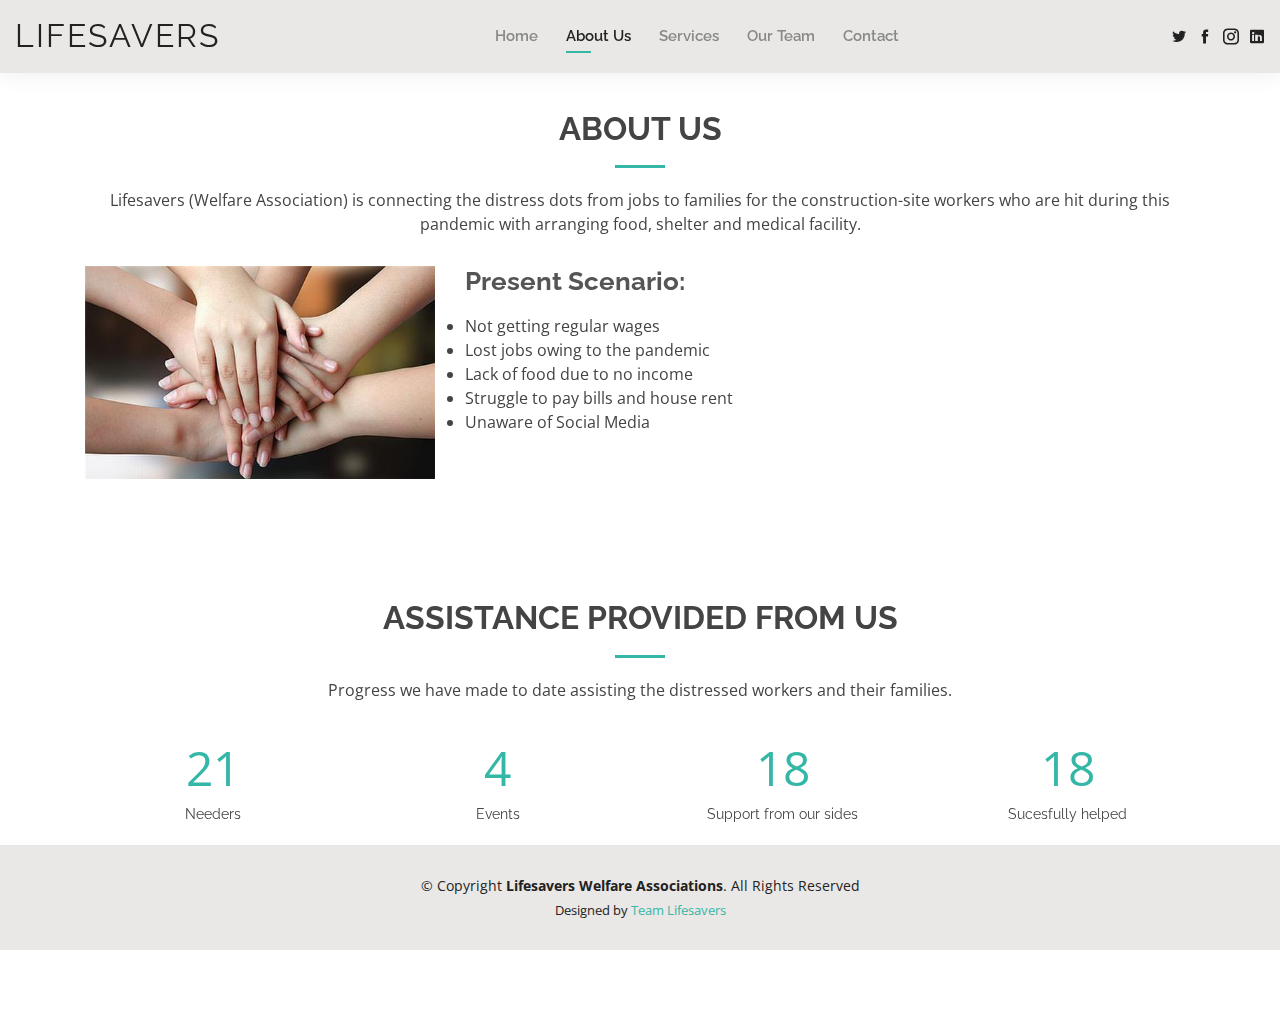
==== commit 4137f37e: "commit" ====
--- a/about.html
+++ b/about.html
@@ -42,7 +42,7 @@
       <nav class="nav-menu d-none d-lg-block">
         <ul>
           <li><a href="index.html">Home</a></li>
-          <li class="active"><a href="about.html">About</a></li>
+          <li class="active"><a href="About.html">About Us</a></li>
           <li><a href="services.html">Services</a></li>
           <li><a href="resume.html">Our Team</a></li>
           <li><a href="contact.html">Contact</a></li>
@@ -66,8 +66,7 @@
 
         <div class="section-title">
           <h2>About us</h2>
-          <p>Lifesavers Welfare Association is trying to solve the problem of the 
-            labours. which are suffering during the lockdowns.<br>such as Lack of Food shortage, Lack of medical treatments, lack of unemployment, lack of shelter to saty etc.</p>
+          <p>Lifesavers (Welfare Association) is connecting the distress dots from jobs to families for the construction-site workers who are hit during this pandemic with arranging food, shelter and medical facility.</p>
         </div>
 
         <div class="row">
@@ -75,13 +74,13 @@
             <img src="assets/img/abouts.jpg" class="img-fluid" alt="">
           </div>
           <div class="col-lg-8 pt-4 pt-lg-0 content">
-            <h3>Some of main problem of Constrctor site labours</h3>
+            <h3>Present Scenario:</h3>
             <p class="font-italic">
-            <li>Didn't getting regular wages by which the workers are uncomfortable to run there family</li>
-            <li>Many workers lost their jobs during the lockdown and finding difficult to find new work.</li>
-             <li>workers at home are not getting proper food as they have no income</li>
-             <li>Workers are strugging to pay the house rents</li>
-            <li>Workers are not have any knowldege related social media</li>
+            <li>Not getting regular wages</li>
+            <li>Lost jobs owing to the pandemic</li>
+             <li>Lack of food due to no income</li>
+             <li>Struggle to pay bills and house rent</li>
+            <li>Unaware of Social Media</li>
             </p>
           </div>
         </div>
@@ -92,8 +91,8 @@
       <div class="container" data-aos="fade-up">
 
         <div class="section-title">
-          <h2>Provided the help from our side</h2>
-          <p>In this Event we had mentioned the poor member where we had meet with them disscus the problem of them and try to help there problem. so details are presents in this we mentioned  how many member we are capabily to provide help from our sides in our surroundings.</p>
+          <h2>Assistance provided from us</h2>
+          <p>Progress we have made to date assisting the distressed workers and their families.</p>
         </div>
 
         <div class="row counters">
@@ -115,7 +114,7 @@
 
           <div class="col-lg-3 col-6 text-center">
             <span data-toggle="counter-up">25</span>
-            <p>sucesfully helped</p>
+            <p>Sucesfully helped</p>
           </div>
 
         </div>
@@ -151,4 +150,4 @@
 
 </body>
 
-</html>+</html>
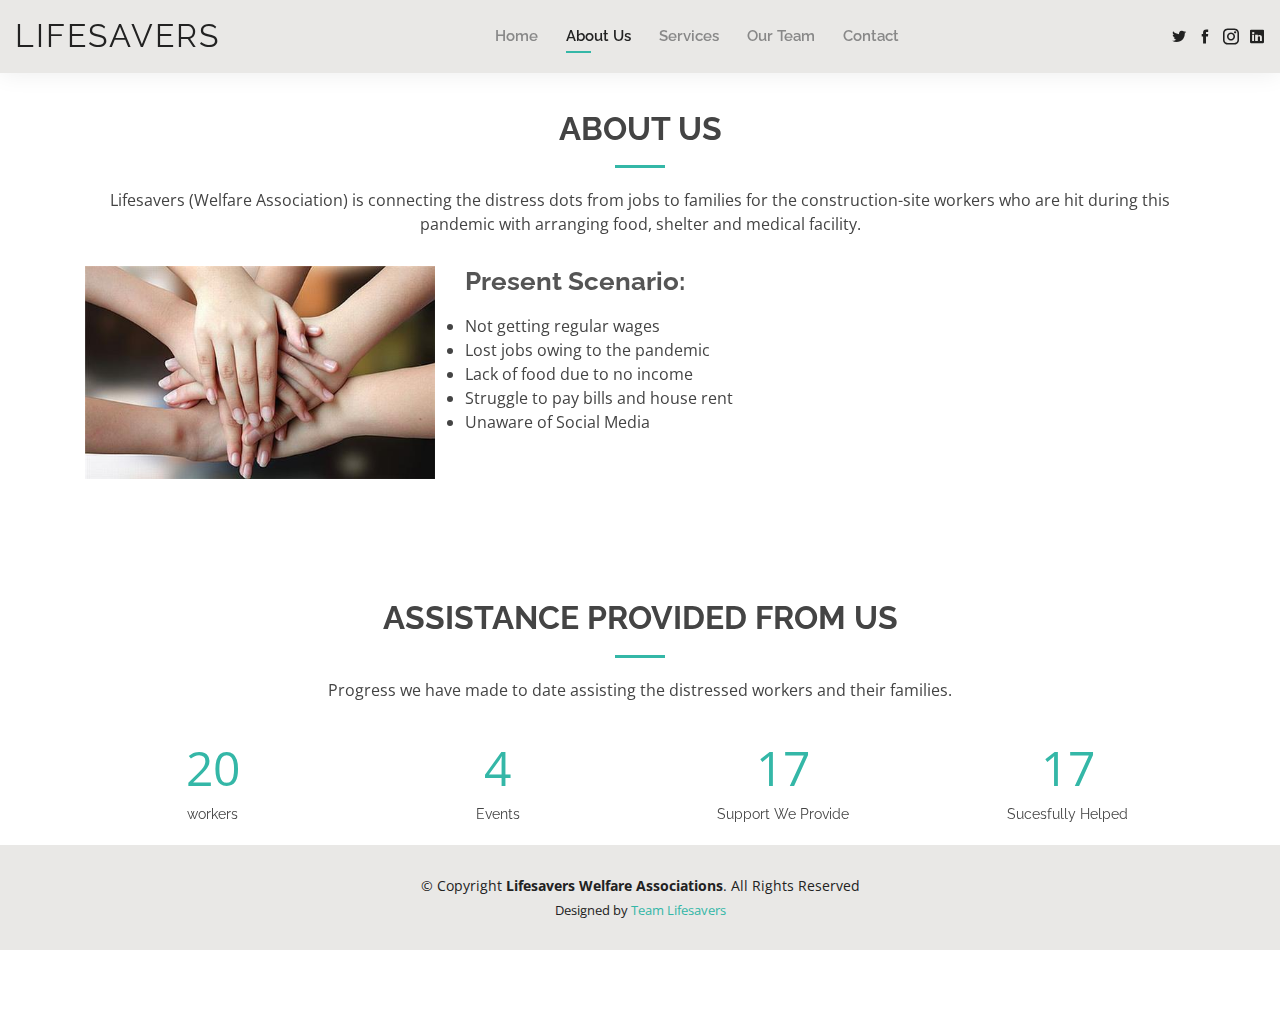
==== commit 407f0843: "commit" ====
--- a/about.html
+++ b/about.html
@@ -99,7 +99,7 @@
 
           <div class="col-lg-3 col-6 text-center">
             <span data-toggle="counter-up">30</span>
-            <p>Needers</p>
+            <p>workers</p>
           </div>
 
           <div class="col-lg-3 col-6 text-center">
@@ -109,12 +109,12 @@
 
           <div class="col-lg-3 col-6 text-center">
             <span data-toggle="counter-up">25</span>
-            <p>Support from our sides</p>
+            <p>Support  We Provide</p>
           </div>
 
           <div class="col-lg-3 col-6 text-center">
             <span data-toggle="counter-up">25</span>
-            <p>Sucesfully helped</p>
+            <p>Sucesfully Helped</p>
           </div>
 
         </div>
--- a/assets/css/style.css
+++ b/assets/css/style.css
@@ -404,13 +404,13 @@
   font-size: 48px;
   font-weight: 700;
   line-height: 56px;
-  color:white;
+  color:#FF1493;
 }
 
 #hero h2 {
-  color: white;
+  color:#FF1493;
   margin: 10px 0 0 0;
-  font-size: 36px;
+  font-size: 20px;
 }
 
 #hero .btn-about {
@@ -453,8 +453,8 @@
     line-height: 36px;
   }
   #hero h2 {
-    font-size: 18px;
-    line-height: 24px;
+    font-size: 20px;
+    line-height: 20px;
   }
 }
 
